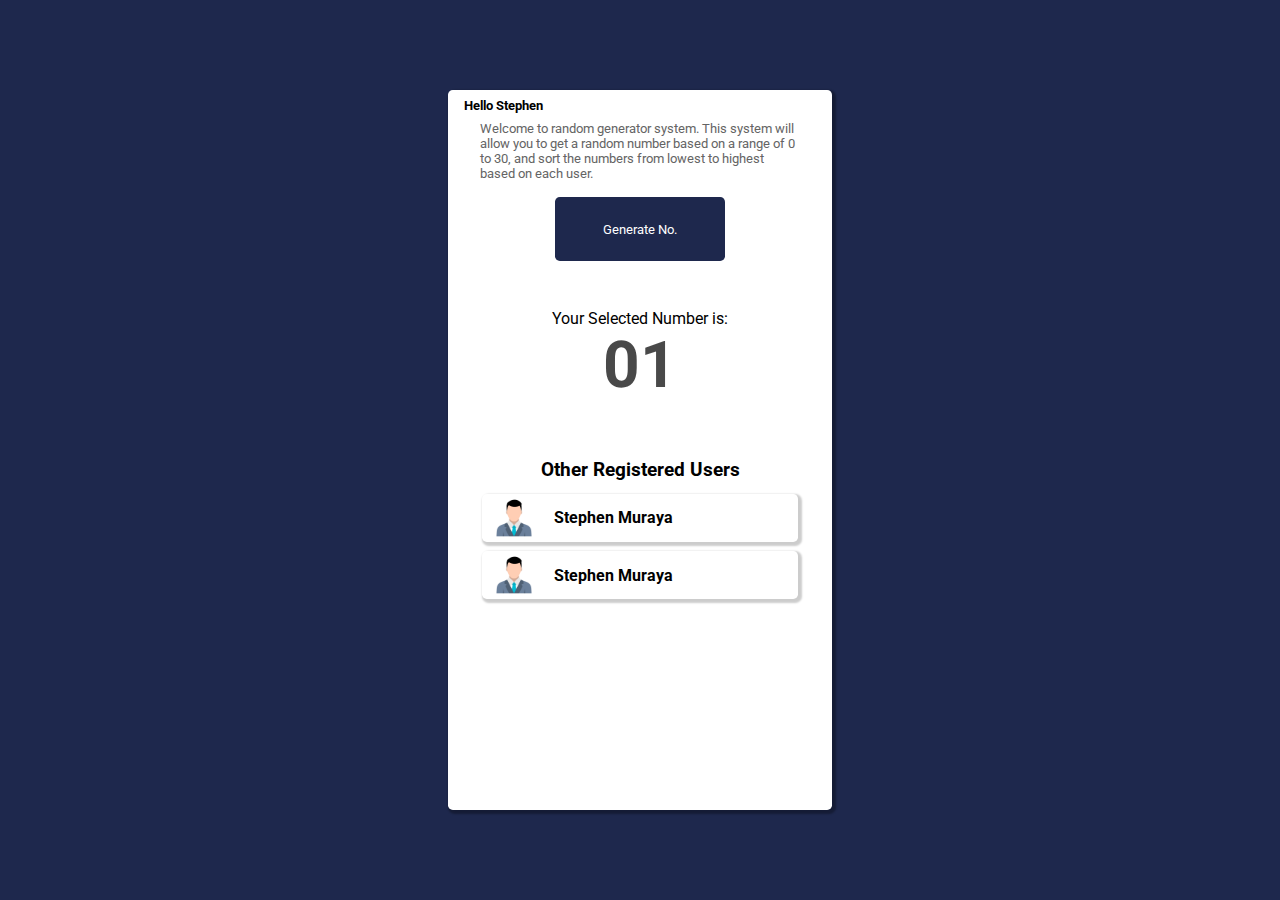
==== dashboard.html @ 9783c214 "Design Pages" ====
<!DOCTYPE html>
<html lang="en">
  <head>
    <meta charset="UTF-8" />
    <meta http-equiv="X-UA-Compatible" content="IE=edge" />
    <meta name="viewport" content="width=device-width, initial-scale=1.0" />
    <link rel="stylesheet" href="./css/style.css" />
    <link rel="preconnect" href="https://fonts.gstatic.com" />
    <link
      href="https://fonts.googleapis.com/css2?family=Roboto:wght@100;300;400;500;700;900&display=swap"
      rel="stylesheet"
    />
    <title>Document</title>
  </head>
  <body>
    <div class="login-container">
      <div class="login-panel dash">
        <div class="panel-body dash">
            <div class="dashboard-content">
                <h5 class="username">Hello Stephen</h5>
                <p class="text-content">Welcome to random generator system. This system will allow you to get a random number based on a range of 0 to 30, and sort the numbers from lowest to highest based on each user.</p>
                <div class="dash-options">
                    <button class="btn generate">Generate No.</button>
                </div>
                <div class="display-result">
                    Your Selected Number is:
                    <h1 class="result-num">01</h1>
                </div>
                <div class="users-list">
                    <h3>Other Registered Users</h3>
                    <div class="user-card">
                        <img src="./images/user-img.png" alt="">
                        <h4 class="user-name">Stephen Muraya</h4>
                    </div>
                    <div class="user-card">
                        <img src="./images/user-img.png" alt="">
                        <h4 class="user-name">Stephen Muraya</h4>
                    </div>
                </div>
            </div>
          </div>
        </div>
      </div>
    </div>
  </body>
</html>
---- css/style.css ----
* {
  padding: 0;
  margin: 0;
  box-sizing: border-box;
  font-family: "Roboto", sans-serif;
}
img {
  max-height: 100%;
  max-width: 100%;
  object-fit: cover;
}
.login-container {
  background-color: #1e284d;
  min-height: 100vh;
  display: flex;
  flex-direction: column;
  justify-content: center;
  align-items: center;
}
.login-panel {
  min-height: 80vh;
  width: 30%;
  background-color: #fff;
  display: flex;
  flex-direction: column;
  justify-content: center;
  align-items: center;
  min-width: 250px;
  border-radius: 0.3rem;
  box-shadow: 2px 2px 2px 2px rgba(0, 0, 0, 0.3);
}
.panel-body {
  width: 100%;
  display: flex;
  flex-direction: column;
  align-items: center;
  padding: 0 1rem;
  height: 100%;
  justify-content: space-between;
}
.panel-inputs {
  width: 60%;
  display: flex;
  flex-direction: column;
  align-items: center;
}
.form-action {
  width: 100%;
  display: flex;
  margin: 1rem 0;
  flex-direction: column;
  align-items: center;
}
.input-field {
  width: 100%;
  margin: 0.5rem 0;
  border-radius: 0.5rem;
  box-shadow: 2px 2px 2px 2px rgba(0, 0, 0, 0.3);
}
.input-space {
  border: none;
  outline: none;
  width: 100%;
  border-radius: 0.5rem;
  min-height: 2.5rem;
  background-color: #fff;
  padding: 0 1rem;
}

.btn {
  text-decoration: none;
  background-color: #1e284d;
  color: #fff;
  border: none;
  border-radius: 0.3rem;
  width: fit-content;
  padding: 0.5rem 3rem;
  cursor: pointer;
  margin: 1rem 0;
  transition: all 100ms linear;
}

.btn:hover {
  background-color: #27366d;
  transform: scale(1.05);
}
.link {
  text-decoration: none;
  color: #273e91;
  font-size: 1em;
  transition: all 100ms linear;
}
.link:hover {
  transform: scale(1.05);
}
.dash {
  justify-content: initial;
  align-items: initial;
}
.dashboard-content {
  width: 100%;
  display: flex;
  flex-direction: column;
  align-items: center;
}
.username {
  width: 100%;
  margin: 0.5rem;
}

.users-list h3 {
  margin: 0.5rem 0;
}
.users-list {
  width: 100%;
  display: flex;
  margin: 1rem 0;
  flex-direction: column;
  align-items: center;
}
.user-card {
  width: 90%;
  height: 3rem;
  box-shadow: 2px 2px 2px 2px rgba(0, 0, 0, 0.2);
  display: flex;
  align-items: center;
  border-radius: 0.3rem;
  margin: 0.3rem 0;
  cursor: pointer;
  padding: 0 0.5rem;
  transition: all 200ms linear;
}
.user-card:hover {
  transform: scale(1.07);
  box-shadow: 2px 2px 2px 2px rgba(0, 0, 0, 0.3);
}
.user-name {
  padding: 0 1rem;
}
.text-content {
  font-size: 0.8em;
  padding: 0 1rem;
  color: rgb(100, 100, 100);
}
.display-result {
  width: 100%;
  display: flex;
  flex-direction: column;
  align-items: center;
  margin: 2rem 0;
}
.result-num {
  font-size: 4em;
  color: rgba(0, 0, 0, 0.712);
}
.generate {
  min-height: 4rem;
}
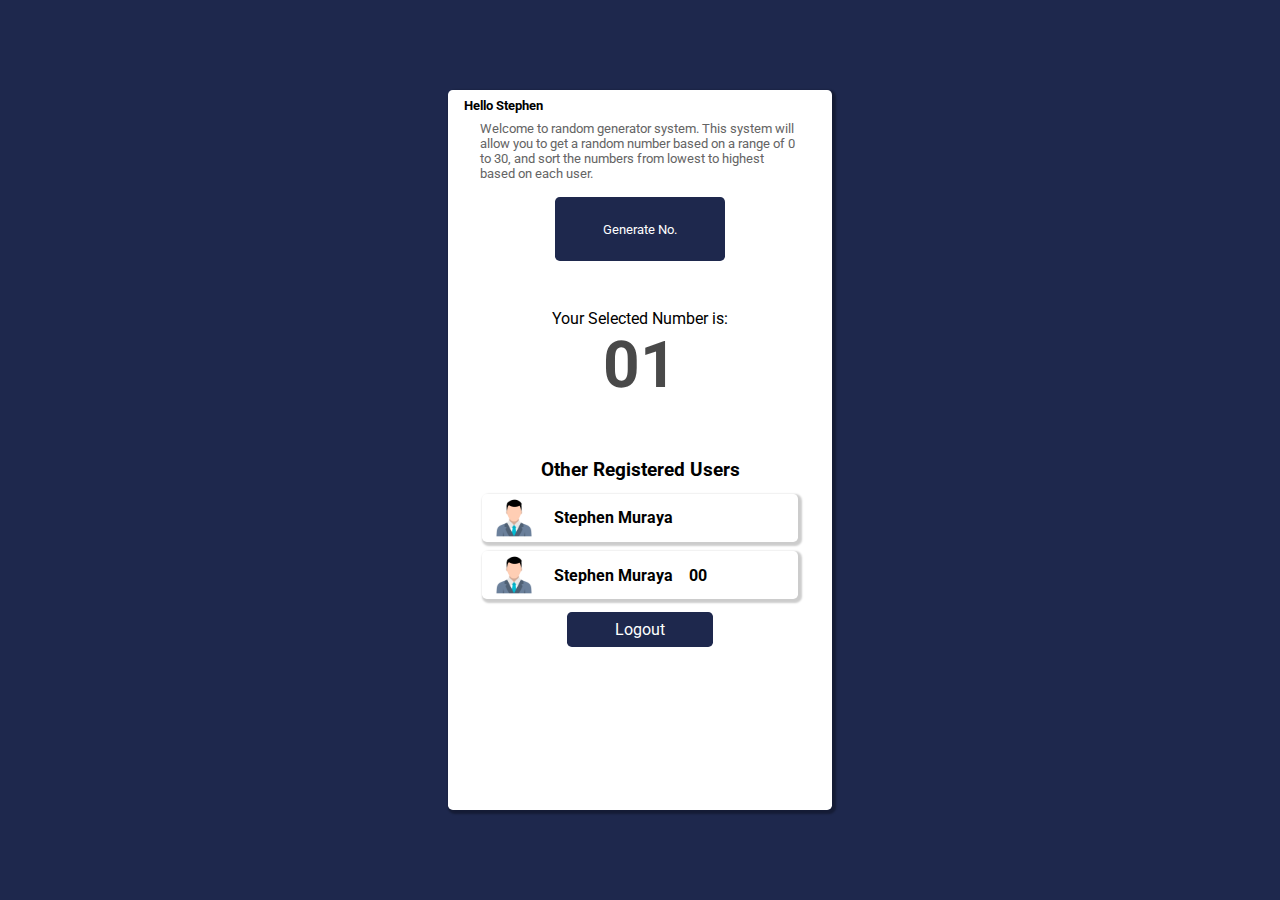
==== commit 28d934ef: "Complete Version" ====
--- a/dashboard.html
+++ b/dashboard.html
@@ -20,7 +20,7 @@
                 <h5 class="username">Hello Stephen</h5>
                 <p class="text-content">Welcome to random generator system. This system will allow you to get a random number based on a range of 0 to 30, and sort the numbers from lowest to highest based on each user.</p>
                 <div class="dash-options">
-                    <button class="btn generate">Generate No.</button>
+                    <button class="btn generate disabled" disabled>Generate No.</button>
                 </div>
                 <div class="display-result">
                     Your Selected Number is:
@@ -32,10 +32,14 @@
                         <img src="./images/user-img.png" alt="">
                         <h4 class="user-name">Stephen Muraya</h4>
                     </div>
-                    <div class="user-card">
+                    <div class="user-card not-selected">
                         <img src="./images/user-img.png" alt="">
                         <h4 class="user-name">Stephen Muraya</h4>
+                        <h4 class="num-display">00</h4>
                     </div>
+                </div>
+                <div class="logout option">
+                    <a href="" class="btn logout">Logout</a>
                 </div>
             </div>
           </div>
